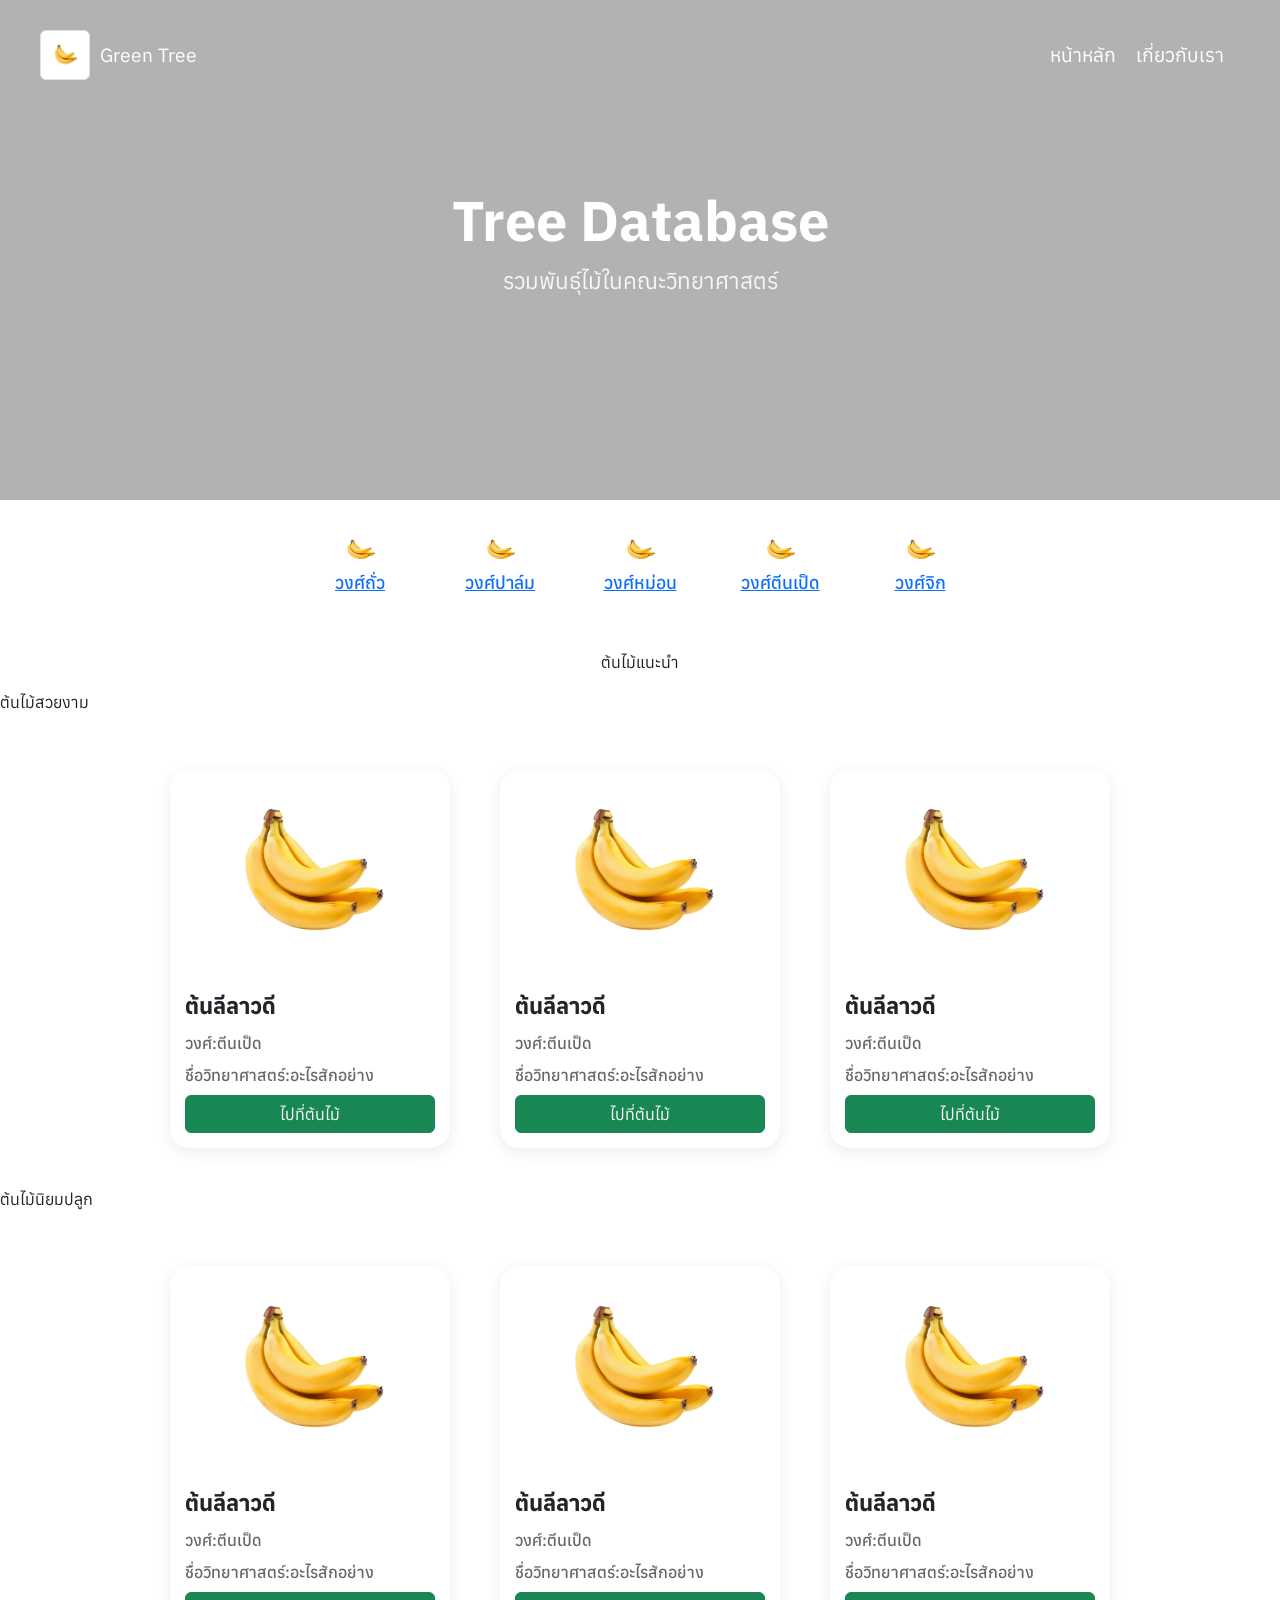
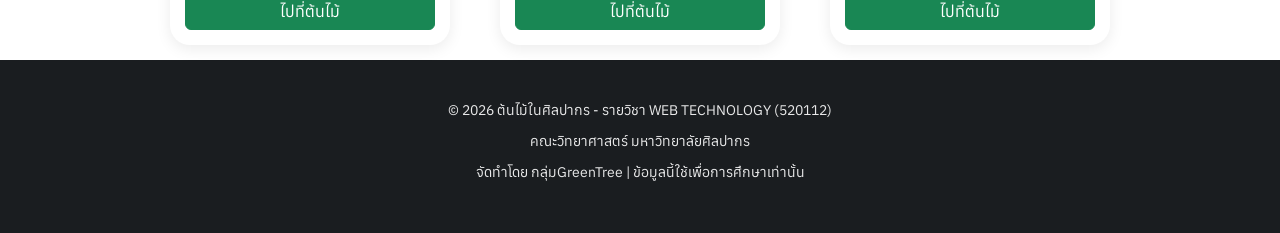
==== index.html @ 1ae337c5 "up" ====
<!--หน้าหลัก-->

<!DOCTYPE html>
<html>

<head>
    <meta charset="UTF-8">
    <title>Tree Database</title>

    <!--ตรงนี้ใส่เพื่อเรียกใช้ฟ้อนคัดลอกมาจาดเว็บ Googlefront-->
    <link rel="preconnect" href="https://fonts.googleapis.com">
    <link rel="preconnect" href="https://fonts.gstatic.com" crossorigin>
    <link href="https://fonts.googleapis.com/css2?family=Anuphan:wght@100..700&display=swap" rel="stylesheet">
 
    <!--เอาคำสั่งใช้bootstap-->
    <link rel="stylesheet" href="https://cdn.jsdelivr.net/npm/bootstrap@5.3.2/dist/css/bootstrap.min.css">

    <!--เอาคำสั่งตกแต่งมาจากไฟล์ style.css-->
    <link rel="stylesheet" href="Style.css">

</head>

<body>
    <!-- navbar -->
    <!-- มีการใช้ Bootstrab -->
    <!--แท็บบาร์ข้างบนที่มีโลโก้,หน้าหลัก,เกี่ยวกับ-->
    <nav class="navbar navbar-light ">

        <!-- โค้ดนี้สำหรับใส่รูปโลโก้หน้าชื่อเว็บ(แก้รูปได้) -->
        <img src="Image/กล้วย.png" class="img-thumbnail" alt="Cinque Terre" width="50px" height="40px">

        <a class="navbar-brand">Green Tree</a> <!-- ชื่อเว็บติดซ้ายมือ -->
        <div class="ms-auto">
            <a class="navbar-brand " href="Main.html">หน้าหลัก</a><!-- ติดขวามือ -->
            <a class="navbar-brand " href="About.html">เกี่ยวกับเรา</a><!-- ติดขวามือ -->
            <br>
        </div>
    </nav>

    <!-- banner -->
    <div class="banner">
        <!-- มีแค่ตัวอักษรให้ banner ที่เป็นภาพต้นไม้ ต้องทำใน CSS -->
        <h1>Tree Database</h1>
        <p>รวมพันธุ์ไม้ในคณะวิทยาศาสตร์</p>

    </div>

    <!-- หมวดหมู่ -->
    <div class="d-flex flex-wrap justify-content-center">
        <!-- แยกเป็นกระเปาะ card ให้แล้ว ที่เหลือคือตกแต่งใน CSS -->
        <!-- จัดตรงกลางให้แล้วแค่ไปปรับแต่ง .Memu{}  -->
        <div class="Menu">
            <a href="Fabaceae.html">
                <img src="Image/กล้วย.png" width="50px" height="40px"><br><!--ใส่รูปไอคอนพันธุ์(แก้รูปได้)-->
            </a>

            <a href="Fabaceae.html">วงศ์ถั่ว</a>
        </div>

        <div class="Menu">
            <a href="Palmae.html">
                <img src="Image/กล้วย.png" width="50px" height="40px"><br><!--ใส่รูปไอคอนพันธุ์(แก้รูปได้)-->
            </a>

            <a href="Palmae.html">วงศ์ปาล์ม</a>
        </div>

        <div class="Menu">
            <a href="Moraceae.html">
                <img src="Image/กล้วย.png" width="50px" height="40px"><br><!--ใส่รูปไอคอนพันธุ์(แก้รูปได้)-->
            </a>

            <a href="Moraceae.html">วงศ์หม่อน</a>
        </div>

        <div class="Menu">
            <a href="Apocynaceae.html">
                <img src="Image/กล้วย.png" width="50px" height="40px"><br><!--ใส่รูปไอคอนพันธุ์(แก้รูปได้)-->
            </a>

            <a href="Apocynaceae.html">วงศ์ตีนเป็ด</a>
        </div>

        <div class="Menu">
            <a href="Lecythidaceae.html">
                <img src="Image/กล้วย.png" width="50px" height="40px"><br><!--ใส่รูปไอคอนพันธุ์(แก้รูปได้)-->
            </a>

            <a href="Lecythidceae.html">วงศ์จิก</a>
        </div>
    </div>

    <!-- ต้นไม้แนะนำ -->
    <br>
    <div class="d-flex justify-content-center">
        <p>ต้นไม้แนะนำ</p>
    </div>

    <p>ต้นไม้สวยงาม</p>
    <br>
    <div class="d-flex"> <!--สร้างเป็นกระเปาะดาร์ดไว้ให้แล้ว แต่ยังไม่ได้ตกแต่งมาตกแต่งเอานะ ใช้คำสั่ง .class{} -->
        <!--สวยงาม ต้นที่1-->
        <div class="card">
            <img src="Image/กล้วย.png" width="200px" height="150px">

            <b>ต้นลีลาวดี</b>
            <h6>วงศ์:ตีนเป็ด</h6>
            <h6>ชื่อวิทยาศาสตร์:อะไรสักอย่าง</h6>

            <a href="https://maps.google.com" class="btn btn-success">
                ไปที่ต้นไม้
            </a>
        </div>

        <!--สวยงาม ต้นที่2-->
        <div class="card">
            <img src="Image/กล้วย.png" width="200px" height="150px">

            <b>ต้นลีลาวดี</b>
            <h6>วงศ์:ตีนเป็ด</h6>
            <h6>ชื่อวิทยาศาสตร์:อะไรสักอย่าง</h6>

            <a href="https://maps.google.com" class="btn btn-success">
                ไปที่ต้นไม้
            </a>
        </div>

        <!--สวยงาม ต้นที่3-->
        <div class="card">
            <img src="Image/กล้วย.png" width="200px" height="150px">

            <b>ต้นลีลาวดี</b>
            <h6>วงศ์:ตีนเป็ด</h6>
            <h6>ชื่อวิทยาศาสตร์:อะไรสักอย่าง</h6>

            <a href="https://maps.google.com" class="btn btn-success">
                ไปที่ต้นไม้
            </a>
        </div>

    </div>
    <br>

    <p>ต้นไม้นิยมปลูก</p>
    <br>
    <div class="d-flex">
        <!--นิยม ต้นที่1-->
        <div class="card">
            <img src="Image/กล้วย.png" width="200px" height="150px">

            <b>ต้นลีลาวดี</b>
            <h6>วงศ์:ตีนเป็ด</h6>
            <h6>ชื่อวิทยาศาสตร์:อะไรสักอย่าง</h6>

            <a href="https://maps.google.com" class="btn btn-success">
                ไปที่ต้นไม้
            </a>
        </div>

        <!--นิยม ต้นที่2-->
        <div class="card">
            <img src="Image/กล้วย.png" width="200px" height="150px">

            <b>ต้นลีลาวดี</b>
            <h6>วงศ์:ตีนเป็ด</h6>
            <h6>ชื่อวิทยาศาสตร์:อะไรสักอย่าง</h6>

            <a href="https://maps.google.com" class="btn btn-success">
                ไปที่ต้นไม้
            </a>
        </div>

        <!--นิยม ต้นที่3-->
        <div class="card">
            <img src="Image/กล้วย.png" width="200px" height="150px">

            <b>ต้นลีลาวดี</b>
            <h6>วงศ์:ตีนเป็ด</h6>
            <h6>ชื่อวิทยาศาสตร์:อะไรสักอย่าง</h6>

            <a href="https://maps.google.com" class="btn btn-success">
                ไปที่ต้นไม้
            </a>
        </div>

    </div>

    <!--<footer: เป็นแท็ก HTML5 ที่เอาไว้บอกว่านี่คือส่วนท้ายเว็บ (ดีต่อ SEO)-->
    <footer class="footer">
        <p>© 2026 ต้นไม้ในศิลปากร - รายวิชา WEB TECHNOLOGY (520112)</p>
        <p>คณะวิทยาศาสตร์ มหาวิทยาลัยศิลปากร</p>
        <p>จัดทำโดย กลุ่มGreenTree | ข้อมูลนี้ใช้เพื่อการศึกษาเท่านั้น</p>
    </footer>

</body>

</html>
---- Style.css ----
/*ไฟล์ CSS ใช้ตกแต่งแต่ละส่วน*/
/* อยากให้มีเอฟเฟกต์เวลาเอาเมาส์ไปชี้ในตัวข้อความหรือกระเปาะทุกอันที่มีการเชื่อมลิ้งก์ไปที่อื่น */


/* คำสั่งก้อนนี้สำหรับฟ้อน Anuphan ทั้งก้อน*/
* {
  font-family: "Anuphan", sans-serif !important; /*bootstab มันแรงเลยต้องมีcodeนี้ ถ้าไม่มีฟ้อนจะไม่ขึ้น*/
}

body {
  font-family: "Anuphan", sans-serif;
  font-optical-sizing: auto;
  font-weight: 400;
  font-style: normal;
}


/*footer อันนี้อย่าแก้*/
.footer {
    background-color: #1a1d20; /* bg สีดำ*/
    color: white;              /* ตัวหนังสือสีขาว */
    text-align: center;        /* จัดข้อความให้อยู่ตรงกลาง */
    padding: 40px 20px;        /* เพิ่มพื้นที่ว่าง บน-ล่าง และ ซ้าย-ขวา */
}

.footer p {
    margin-bottom: 10px;       /* เว้นระยะห่างระหว่างบรรทัด */
    font-size: 14px;           /* ปรับขนาดตัวอักษรตามใจชอบ */
    opacity: 0.9;              /* ให้ดูจางลงนิดนึงเพื่อให้ดูนวลตา */
}
.banner{
    background-image: linear-gradient(rgba(0,0,0,0.3),rgba(0,0,0,0.3)), url("https://png.pngtree.com/thumb_back/fh260/background/20240920/pngtree-large-trees-and-lush-greenery-abound-in-this-lovely-forest-enchanted-image_16235419.jpg");
    background-size: cover;
    background-position: center;
    height: 500px;
    width: 100%;
    position: relative;
    display: flex;
    flex-direction: column;
    justify-content: center;
    align-items: center;
    text-align: center;
    color: white;
}
.navbar{
    display: flex;
    justify-self: space-between;
    align-items: center;
    padding: 30px 40px;
    position: absolute;
    top: 0;
    left: 0;
    width: 100%;
    z-index: 10;
}
.navbar-brand{
    color: white;
    text-decoration: none;
}
.img-thumbnail{
    width: 50px;
    height: 50px;
    margin-right: 10px;
}
.nav-link-custom{
    margin-left: 10px;
    text-decoration: none;
    color: white;
}
.Menu{
    text-align: center;
    padding: 20px;
    margin: 10px;
    width: 120px;
    border-radius: 10px;
    transition: 0.3s;
}
/* --- ส่วนตกแต่งการ์ดต้นไม้ --- */
.card {
    background: #ffffff;
    border-radius: 20px;     /* ขอบมน*/
    border: none;
    padding: 15px;
    margin: 15px;
    width: 280px;            /* คุมความกว้างให้เท่ากันทุกใบ */
    box-shadow: 0 4px 15px rgba(0,0,0,0.08); /* เงาให้นูน*/
    transition: 0.4s;        /* เอฟเฟกต์ตอนขยับ */
    text-align: left;        /* ข้อความชิดซ้าย*/
}

/* เอฟเฟกต์ตอนเอาเมาส์ชี้การ์ด */
.card:hover {
    box-shadow: 0 10px 25px rgba(0,0,0,0.12); /* เงาเข้มขึ้น */
    transform: translateY(-8px);             /* การ์ดลอยขึ้น */
}

/* คุมขนาดรูปภาพในเครื่องให้เท่ากันและอยู่ตรงกลาง */
.card img {
    display: block; 
    margin-left: auto; 
    margin-right: auto;
    width: 100%; 
    height: 180px;           /* ล็อคความสูงรูปภาพ */
    object-fit: cover;       /* รูปไม่ยืด/เบี้ยว */
    border-radius: 15px;     /* รูปภาพขอบมนเข้ากับการ์ด */
    margin-bottom: 15px;
}

/* แผน B: จัดการกลุ่มการ์ดทั้งหมดให้อยู่กึ่งกลางหน้าจออัตโนมัติ */
div:has(> .card) {
    display: flex !important;
    flex-wrap: wrap !important;      /* สั่งให้ขึ้นบรรทัดใหม่ถ้าจอแคบ */
    justify-content: center !important; /* จัดการ์ดทุกใบมาไว้กลางจอ */
    gap: 20px;                       /* เว้นระยะห่างระหว่างการ์ดให้เท่ากัน */
}
/* 1. ขยายชื่อหัวข้อใน Banner(Tree Database) */
.banner h1 {
    font-size: 3.5rem;   /* ขยายใหญ่ */
    font-weight: 700;    /* เพิ่มความหนา */
    margin-bottom: 10px;
}

.banner p {
    font-size: 1.4rem;   /* ขยายคำอธิบายใต้ชื่อเว็บ */
    opacity: 0.9;
}

/* 2. ขยายชื่อวงศ์ไม้ในส่วน Menu (Backdrop สีเทา) */
.Menu a {
    font-size: 1.1rem;   /* ให้ชื่อวงศ์ (เช่น วงศ์ถั่ว) อ่านง่ายขึ้น */
    font-weight: 500;
}

/* 3. ขยายชื่อต้นไม้ในการ์ด (ต้นลีลาวดี) */
.card b {
    font-size: 1.4rem;   /* ชื่อต้นไม้ต้องเด่นที่สุดในการ์ด */
    display: block;
    margin-top: 10px;
    margin-bottom: 8px;
}

/* 4. ขยายรายละเอียด (ชื่อวิทยาศาสตร์/ชื่อวงศ์) */
.card h6 {
    font-size: 1rem;     /* ขยายให้อ่านออกโดยไม่ต้องเพ่ง */
    line-height: 1.5;    /* เพิ่มระยะห่างบรรทัดให้ดูไม่อึดอัด */
    color: #666;
}

/* 5. ขยายตัวหนังสือใน Navbar (หน้าหลัก / เกี่ยวกับเรา) */
.navbar-brand {
    font-size: 1.2rem;   /* ขยายเมนูบาร์ข้างบน */
}
/* ขยายหัวข้อโซน (ต้นไม้แนะนำ / ต้นไม้สวยงาม) ให้ใหญ่สะใจ */
p.topic {
    font-size: 2.5rem !important;    /* ขยายใหญ่ขึ้นเกือบเท่าตัว */
    font-weight: 700;               /* ปรับให้หนาเข้ม */
    text-align: center;             /* อยู่กึ่งกลางเสมอ */
    margin-top: 60px;               /* เว้นระยะห่างจากด้านบนให้ดูไม่เบียด */
    margin-bottom: 30px;            /* เว้นระยะห่างก่อนถึงตัวการ์ด */
    color: #1a5d1a;                 /* ใช้สีเขียวเข้มโทนเดียวกับชื่อต้นไม้ */
    letter-spacing: 1px;            /* เพิ่มระยะห่างตัวอักษรให้ดูโปรขึ้น */
    position: relative;
}

/* แถม: ขีดเส้นใต้สวยๆ แบบมินิมอลใต้หัวข้อ */
p.topic::after {
    content: "";
    display: block;
    width: 60px;
    height: 4px;
    background: #78a678;           /* สีเขียวตุ่นๆ ตามบรีฟ */
    margin: 10px auto 0;
    border-radius: 2px;
}
/* 1. คุมพื้นที่ Carousel ให้แคบลงเพื่อให้ปุ่มเลื่อนดูใกล้การ์ดมากขึ้น */
.custom-carousel-area {
    max-width: 550px; /* บีบความกว้างสไลด์ */
    margin: 0 auto;   /* จัดให้กลุ่มนี้อยู่กลางหน้าจอ */
    position: relative;
    padding: 0 50px;  /* เว้นที่ว่างให้ปุ่มเลื่อนด้านข้าง */
}

/* 2. จัดแต่งตัวการ์ดใบเดียวตรงกลาง */
.tree-single-card {
    width: 100%;      /* ขยายให้เต็มพื้นที่ที่บีบไว้ในข้อ 1 */
    max-width: 350px; 
    border-radius: 20px;
    overflow: hidden;
    box-shadow: 0 10px 20px rgba(0,0,0,0.15);
    border: none;
    margin: 20px auto; /* จัดการ์ดให้อยู่กลาง Carousel */
}

.tree-single-card img {
    height: 300px;
    object-fit: cover;
}

/* 3. จัดตัวหนังสือในหน้าการ์ดให้ชิดซ้าย */
.tree-single-card .card-body {
    padding: 20px;
    text-align: left; /* ตัวหนังสือชิดซ้ายตามสั่ง */
}

/* 4. ปรับแต่งปุ่มเลื่อน (สัญลักษณ์รูปศร) */
.custom-nav-icon {
    background-color: rgba(25, 135, 84, 0.8); /* สีเขียว Bootstrap (Success) */
    border-radius: 50%;
    width: 45px;
    height: 45px;
}

/* 5. ดึงปุ่มเลื่อนให้เข้ามาใกล้การ์ดมากขึ้น */
.carousel-control-prev {
    left: 0; /* ขยับจากขอบจอมาอยู่ขอบพื้นที่ที่บีบไว้ */
}
.carousel-control-next {
    right: 0;
}

/* ปรับฟอนต์ชื่อวิทยาศาสตร์ให้สวยงาม */
.sci-name {
    font-style: italic;
    color: #6c757d;
    font-size: 0.9rem;
    display: block;
    margin-top: 5px;
}

/* แถบรายชื่อแบบเรียบง่าย */
.member-simple-item {
    display: flex;
    align-items: center;
    width: 100%;
    max-width: 600px;
    padding: 15px 0;
    text-decoration: none !important;
    border-bottom: 1px solid #eeeeee; /* เส้นคั่นบางๆ */
    color: #333;
    transition: 0.2s;
}

.member-simple-item:hover {
    background-color: #f9f9f9; /* ไฮไลท์นิดเดียวเวลาชี้ */
}

/* รูปภาพขนาดใหญ่ */
.img-large-circle {
    width: 140px;  /* ปรับขนาดรูปให้ใหญ่ตามต้องการ */
    height: 140px;
    border-radius: 50%;
    object-fit: cover;
    margin-right: 30px;
    border: 1px solid #ddd; /* ขอบบางๆ ให้ดูเรียบร้อย */
}

/* ชื่อและนามสกุล (นางสาว/นาย อยู่ข้างหน้าแล้ว) */
.full-name {
    font-size: 1.3rem;
    font-weight: 500;
}

.member-simple-item:hover .full-name {
    color: #35b75e; /* เปลี่ยนเป็นสีเขียวเวลาชี้ */
}
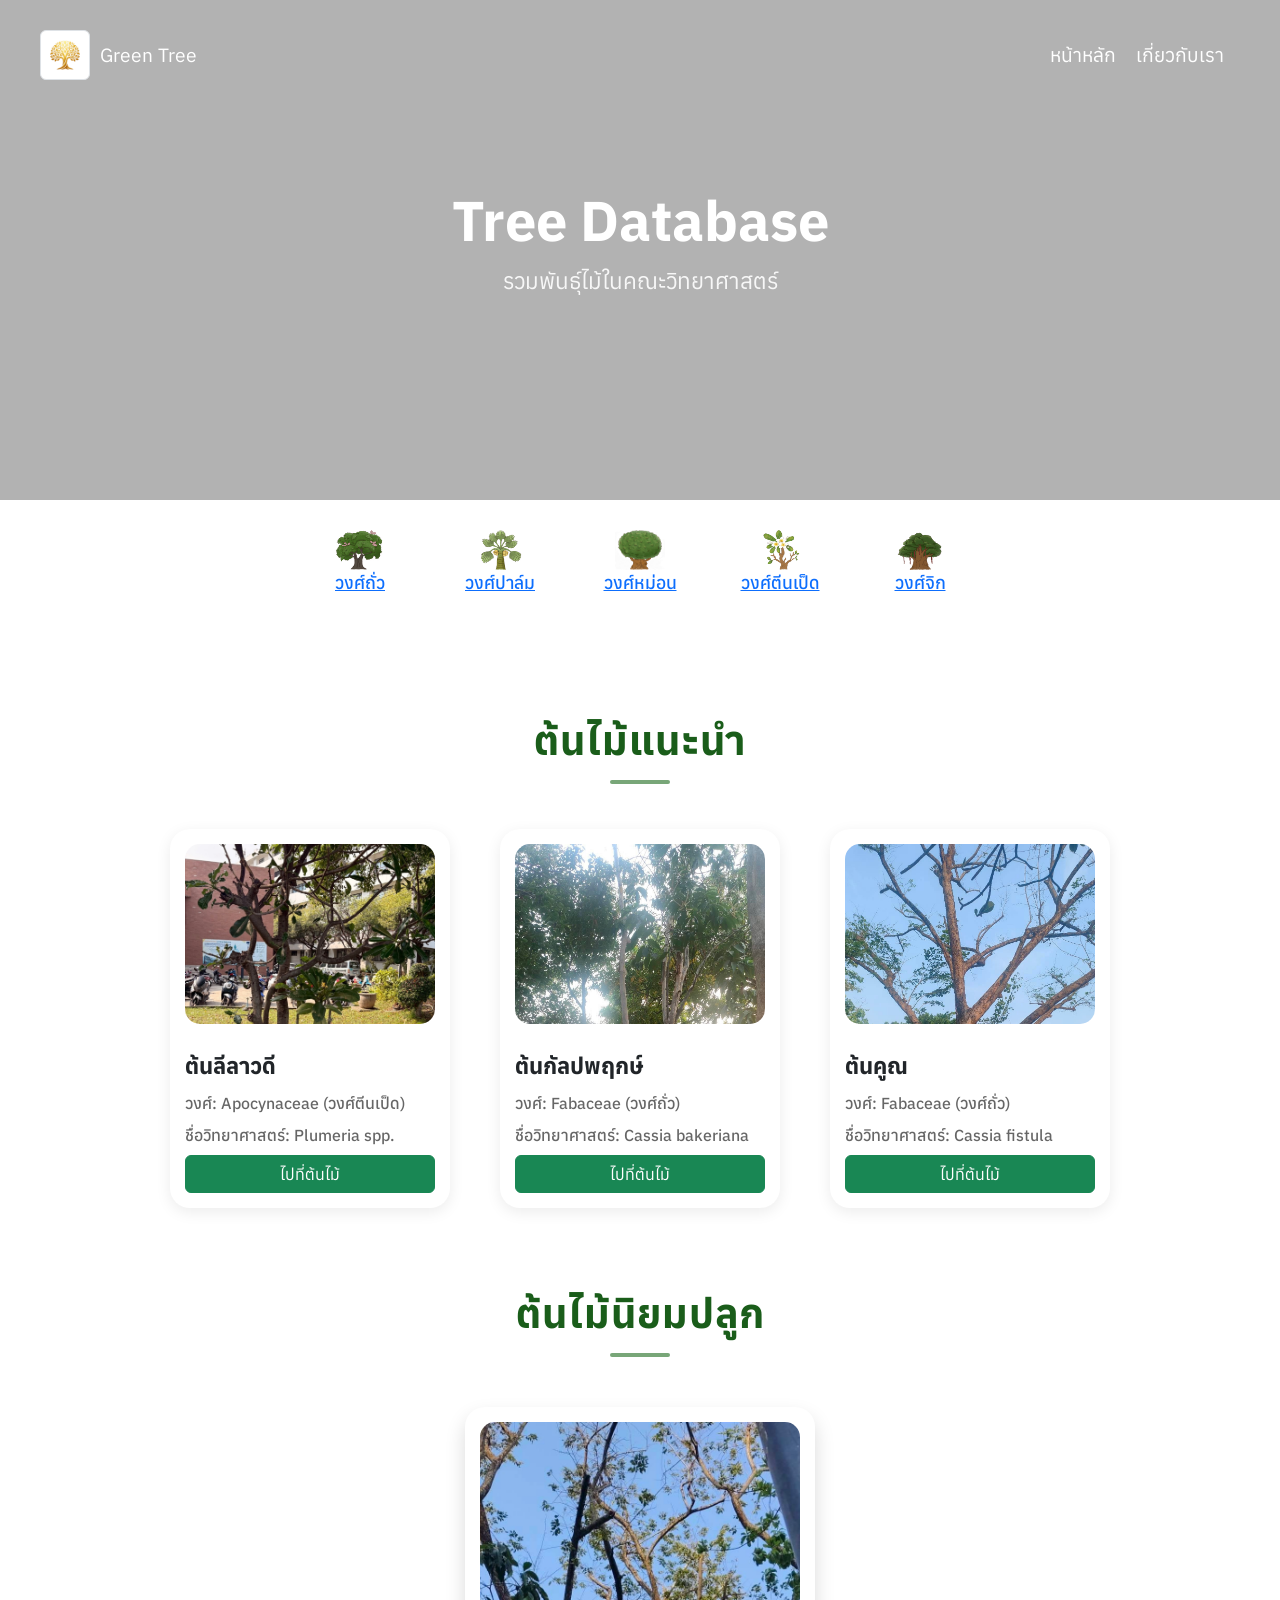
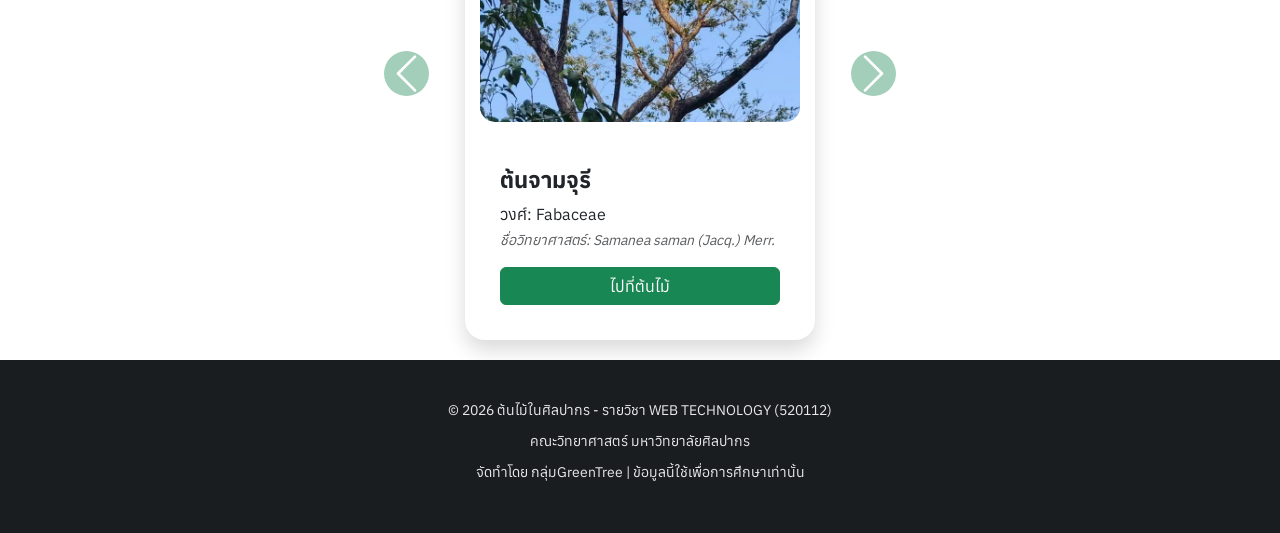
==== commit ec3bbd7a: "up" ====
--- a/index.html
+++ b/index.html
@@ -27,7 +27,7 @@
     <nav class="navbar navbar-light ">
 
         <!-- โค้ดนี้สำหรับใส่รูปโลโก้หน้าชื่อเว็บ(แก้รูปได้) -->
-        <img src="Image/กล้วย.png" class="img-thumbnail" alt="Cinque Terre" width="50px" height="40px">
+        <img src="Image/Greentree_icon1.png" class="img-thumbnail" alt="Cinque Terre" width="50px" height="40px">
 
         <a class="navbar-brand">Green Tree</a> <!-- ชื่อเว็บติดซ้ายมือ -->
         <div class="ms-auto">
@@ -44,14 +44,13 @@
         <p>รวมพันธุ์ไม้ในคณะวิทยาศาสตร์</p>
 
     </div>
-
     <!-- หมวดหมู่ -->
     <div class="d-flex flex-wrap justify-content-center">
         <!-- แยกเป็นกระเปาะ card ให้แล้ว ที่เหลือคือตกแต่งใน CSS -->
         <!-- จัดตรงกลางให้แล้วแค่ไปปรับแต่ง .Memu{}  -->
         <div class="Menu">
             <a href="Fabaceae.html">
-                <img src="Image/กล้วย.png" width="50px" height="40px"><br><!--ใส่รูปไอคอนพันธุ์(แก้รูปได้)-->
+                <img src="Image/icon-f.png" width="50px" height="40px"><br><!--ใส่รูปไอคอนพันธุ์(แก้รูปได้)-->
             </a>
 
             <a href="Fabaceae.html">วงศ์ถั่ว</a>
@@ -59,7 +58,7 @@
 
         <div class="Menu">
             <a href="Palmae.html">
-                <img src="Image/กล้วย.png" width="50px" height="40px"><br><!--ใส่รูปไอคอนพันธุ์(แก้รูปได้)-->
+                <img src="Image/icon-p.png" width="50px" height="40px"><br><!--ใส่รูปไอคอนพันธุ์(แก้รูปได้)-->
             </a>
 
             <a href="Palmae.html">วงศ์ปาล์ม</a>
@@ -67,7 +66,7 @@
 
         <div class="Menu">
             <a href="Moraceae.html">
-                <img src="Image/กล้วย.png" width="50px" height="40px"><br><!--ใส่รูปไอคอนพันธุ์(แก้รูปได้)-->
+                <img src="Image/icon-m.jpg" width="50px" height="40px"><br><!--ใส่รูปไอคอนพันธุ์(แก้รูปได้)-->
             </a>
 
             <a href="Moraceae.html">วงศ์หม่อน</a>
@@ -75,7 +74,7 @@
 
         <div class="Menu">
             <a href="Apocynaceae.html">
-                <img src="Image/กล้วย.png" width="50px" height="40px"><br><!--ใส่รูปไอคอนพันธุ์(แก้รูปได้)-->
+                <img src="Image/icon-ap.png" width="50px" height="40px"><br><!--ใส่รูปไอคอนพันธุ์(แก้รูปได้)-->
             </a>
 
             <a href="Apocynaceae.html">วงศ์ตีนเป็ด</a>
@@ -83,7 +82,7 @@
 
         <div class="Menu">
             <a href="Lecythidaceae.html">
-                <img src="Image/กล้วย.png" width="50px" height="40px"><br><!--ใส่รูปไอคอนพันธุ์(แก้รูปได้)-->
+                <img src="Image/icon-l.png" width="50px" height="40px"><br><!--ใส่รูปไอคอนพันธุ์(แก้รูปได้)-->
             </a>
 
             <a href="Lecythidceae.html">วงศ์จิก</a>
@@ -92,106 +91,83 @@
 
     <!-- ต้นไม้แนะนำ -->
     <br>
-    <div class="d-flex justify-content-center">
-        <p>ต้นไม้แนะนำ</p>
+    <p class="topic">ต้นไม้แนะนำ</p>
+
+    <div class="d-flex"> 
+        <div class="card">
+            <img src="Image/AP2.jpg">
+            <b>ต้นลีลาวดี</b>
+            <h6>วงศ์: Apocynaceae (วงศ์ตีนเป็ด)</h6>
+            <h6>ชื่อวิทยาศาสตร์: Plumeria spp.</h6>
+            <a href="#" class="btn btn-success">ไปที่ต้นไม้</a>
+        </div>
+
+        <div class="card">
+            <img src="Image/F10.jpg">
+            <b>ต้นกัลปพฤกษ์</b>
+            <h6>วงศ์: Fabaceae (วงศ์ถั่ว)</h6>
+            <h6>ชื่อวิทยาศาสตร์: Cassia bakeriana</h6>
+            <a href="#" class="btn btn-success">ไปที่ต้นไม้</a>
+        </div>
+
+        <div class="card">
+            <img src="Image/F9.jpg">
+            <b>ต้นคูณ</b>
+            <h6>วงศ์: Fabaceae (วงศ์ถั่ว)</h6>
+            <h6>ชื่อวิทยาศาสตร์: Cassia fistula</h6>
+            <a href="#" class="btn btn-success">ไปที่ต้นไม้</a>
+        </div>
     </div>
 
-    <p>ต้นไม้สวยงาม</p>
-    <br>
-    <div class="d-flex"> <!--สร้างเป็นกระเปาะดาร์ดไว้ให้แล้ว แต่ยังไม่ได้ตกแต่งมาตกแต่งเอานะ ใช้คำสั่ง .class{} -->
-        <!--สวยงาม ต้นที่1-->
-        <div class="card">
-            <img src="Image/กล้วย.png" width="200px" height="150px">
+    <p class="topic text-center">ต้นไม้นิยมปลูก</p>
 
-            <b>ต้นลีลาวดี</b>
-            <h6>วงศ์:ตีนเป็ด</h6>
-            <h6>ชื่อวิทยาศาสตร์:อะไรสักอย่าง</h6>
+    <div id="popularCarousel" class="carousel slide custom-carousel-area" data-bs-ride="carousel">
+        <div class="carousel-inner">
+            
+            <div class="carousel-item active">
+                <div class="d-flex justify-content-center">
+                    <div class="card tree-single-card">
+                        <img src="Image/F2.jpg" class="card-img-top">
+                        <div class="card-body text-start"> <h5 class="card-title"><b>ต้นจามจุรี</b></h5>
+                            <p class="card-text mb-1">วงศ์: Fabaceae</p>
+                            <p class="card-text mb-3 text-muted small"><i>ชื่อวิทยาศาสตร์: Samanea saman (Jacq.) Merr.</i></p>
+                            
+                            <a href="https://www.google.com/maps?q=13.8193,100.0441" target="_blank" class="btn btn-success w-100">ไปที่ต้นไม้</a>
+                        </div>
+                    </div>
+                </div>
+            </div>
 
-            <a href="https://maps.google.com" class="btn btn-success">
-                ไปที่ต้นไม้
-            </a>
+            <div class="carousel-item">
+                <div class="d-flex justify-content-center">
+                    <div class="card tree-single-card">
+                        <img src="Image/F7.jpg" class="card-img-top">
+                        <div class="card-body text-start">
+                            <h5 class="card-title"><b>ต้นมะขาม</b></h5>
+                            <p class="card-text mb-1">วงศ์: Fabaceae</p>
+                            <p class="card-text mb-3 text-muted small"><i>ชื่อวิทยาศาสตร์: Tamarindus indica L.</i></p>
+                            <a href="https://www.google.com/maps?q=13.8195,100.0445" target="_blank" class="btn btn-success w-100">ไปที่ต้นไม้</a>
+                        </div>
+                    </div>
+                </div>
+            </div>
+
         </div>
 
-        <!--สวยงาม ต้นที่2-->
-        <div class="card">
-            <img src="Image/กล้วย.png" width="200px" height="150px">
-
-            <b>ต้นลีลาวดี</b>
-            <h6>วงศ์:ตีนเป็ด</h6>
-            <h6>ชื่อวิทยาศาสตร์:อะไรสักอย่าง</h6>
-
-            <a href="https://maps.google.com" class="btn btn-success">
-                ไปที่ต้นไม้
-            </a>
-        </div>
-
-        <!--สวยงาม ต้นที่3-->
-        <div class="card">
-            <img src="Image/กล้วย.png" width="200px" height="150px">
-
-            <b>ต้นลีลาวดี</b>
-            <h6>วงศ์:ตีนเป็ด</h6>
-            <h6>ชื่อวิทยาศาสตร์:อะไรสักอย่าง</h6>
-
-            <a href="https://maps.google.com" class="btn btn-success">
-                ไปที่ต้นไม้
-            </a>
-        </div>
-
+        <button class="carousel-control-prev" type="button" data-bs-target="#popularCarousel" data-bs-slide="prev">
+            <span class="carousel-control-prev-icon custom-nav-icon" aria-hidden="true"></span>
+        </button>
+        <button class="carousel-control-next" type="button" data-bs-target="#popularCarousel" data-bs-slide="next">
+            <span class="carousel-control-next-icon custom-nav-icon" aria-hidden="true"></span>
+        </button>
     </div>
-    <br>
-
-    <p>ต้นไม้นิยมปลูก</p>
-    <br>
-    <div class="d-flex">
-        <!--นิยม ต้นที่1-->
-        <div class="card">
-            <img src="Image/กล้วย.png" width="200px" height="150px">
-
-            <b>ต้นลีลาวดี</b>
-            <h6>วงศ์:ตีนเป็ด</h6>
-            <h6>ชื่อวิทยาศาสตร์:อะไรสักอย่าง</h6>
-
-            <a href="https://maps.google.com" class="btn btn-success">
-                ไปที่ต้นไม้
-            </a>
-        </div>
-
-        <!--นิยม ต้นที่2-->
-        <div class="card">
-            <img src="Image/กล้วย.png" width="200px" height="150px">
-
-            <b>ต้นลีลาวดี</b>
-            <h6>วงศ์:ตีนเป็ด</h6>
-            <h6>ชื่อวิทยาศาสตร์:อะไรสักอย่าง</h6>
-
-            <a href="https://maps.google.com" class="btn btn-success">
-                ไปที่ต้นไม้
-            </a>
-        </div>
-
-        <!--นิยม ต้นที่3-->
-        <div class="card">
-            <img src="Image/กล้วย.png" width="200px" height="150px">
-
-            <b>ต้นลีลาวดี</b>
-            <h6>วงศ์:ตีนเป็ด</h6>
-            <h6>ชื่อวิทยาศาสตร์:อะไรสักอย่าง</h6>
-
-            <a href="https://maps.google.com" class="btn btn-success">
-                ไปที่ต้นไม้
-            </a>
-        </div>
-
-    </div>
-
     <!--<footer: เป็นแท็ก HTML5 ที่เอาไว้บอกว่านี่คือส่วนท้ายเว็บ (ดีต่อ SEO)-->
     <footer class="footer">
         <p>© 2026 ต้นไม้ในศิลปากร - รายวิชา WEB TECHNOLOGY (520112)</p>
         <p>คณะวิทยาศาสตร์ มหาวิทยาลัยศิลปากร</p>
         <p>จัดทำโดย กลุ่มGreenTree | ข้อมูลนี้ใช้เพื่อการศึกษาเท่านั้น</p>
     </footer>
-
+   <script src="https://cdn.jsdelivr.net/npm/bootstrap@5.3.2/dist/js/bootstrap.bundle.min.js"></script> <!--<การ์ดเลื่อน Carousel-->
 </body>
 
 </html>
